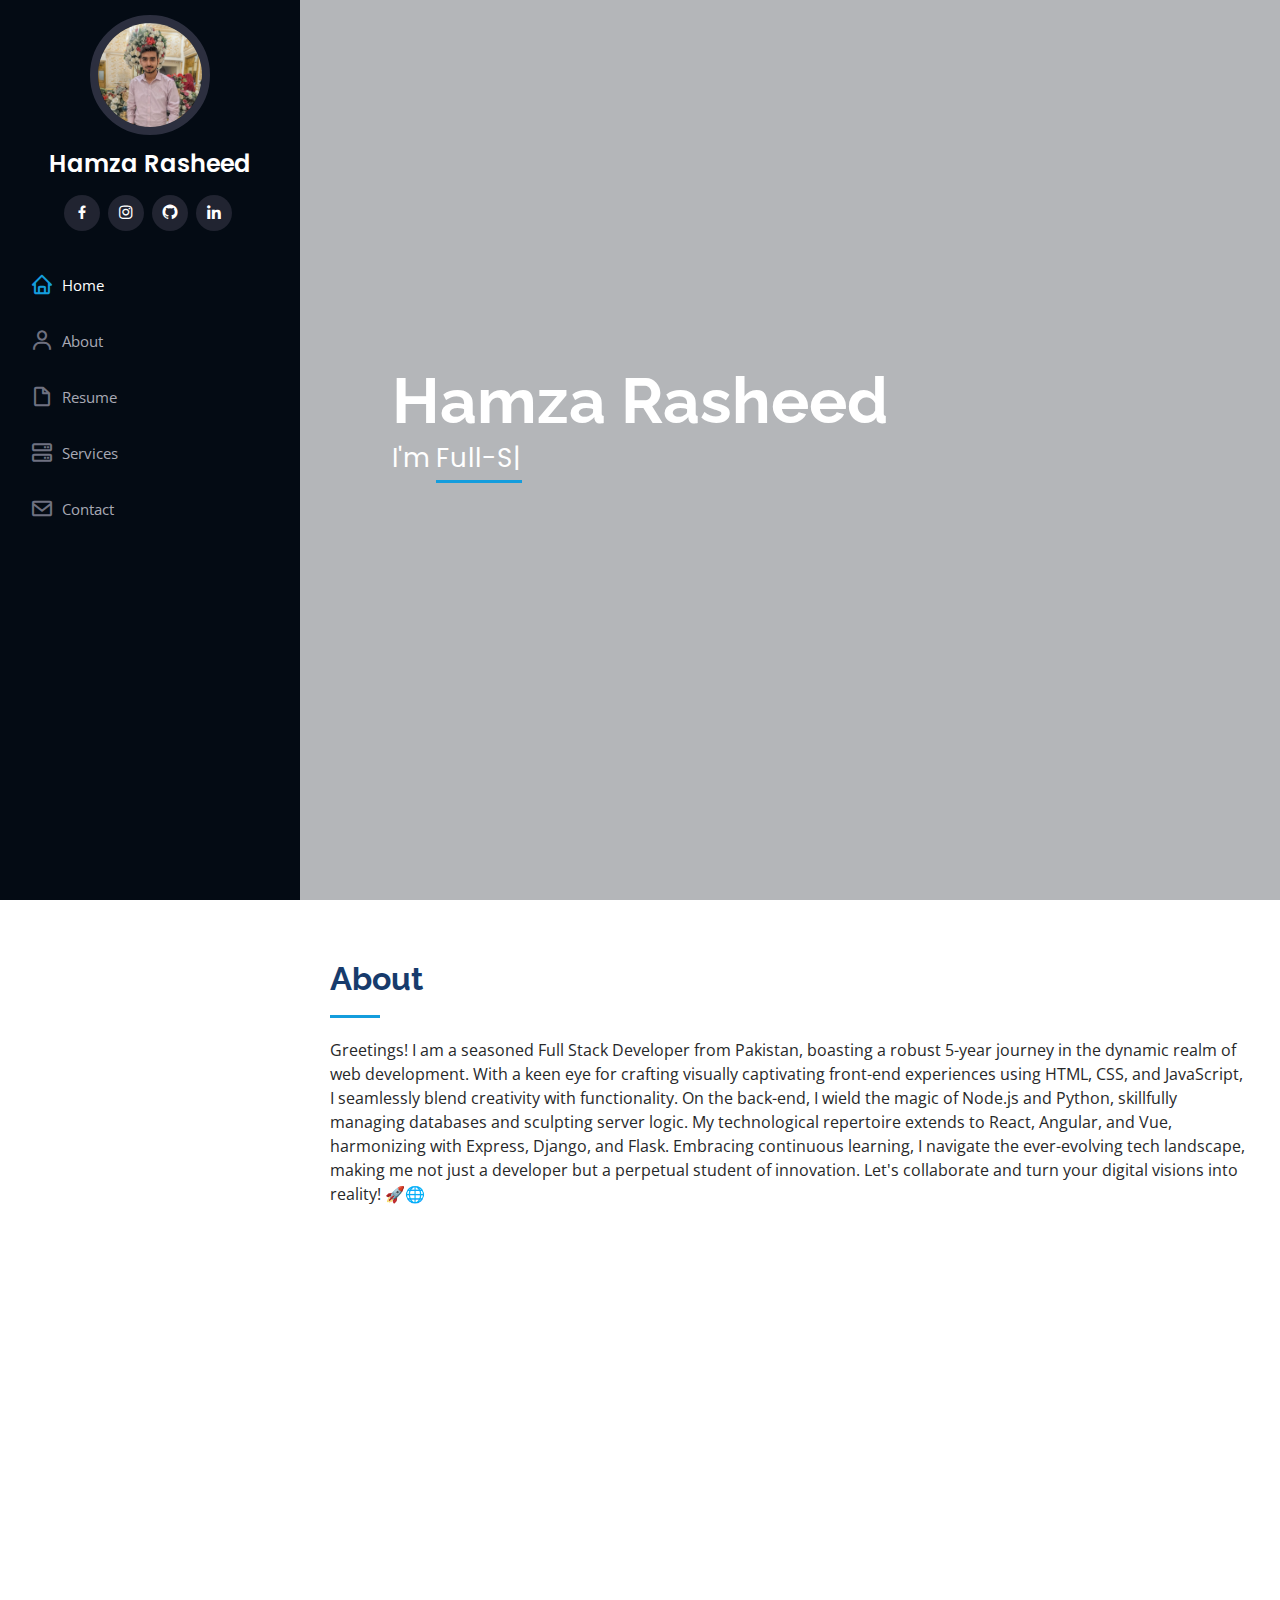
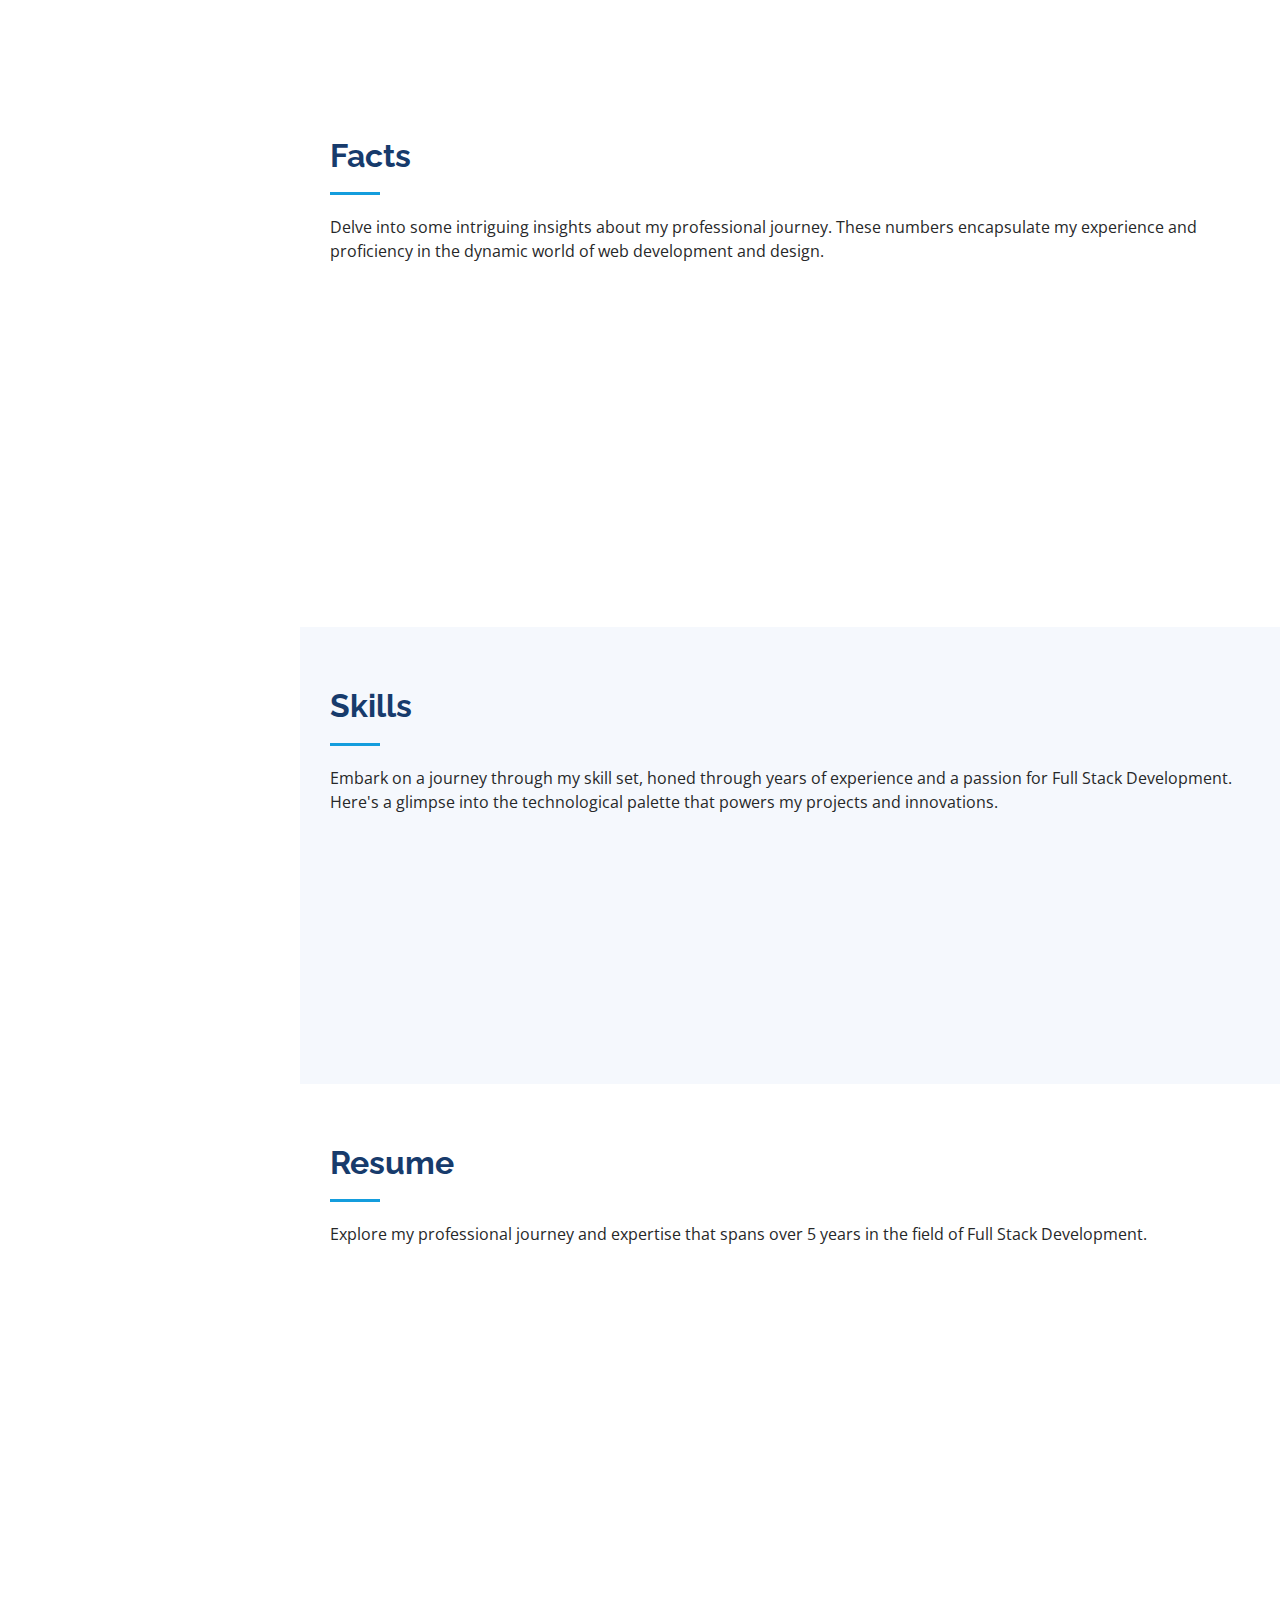
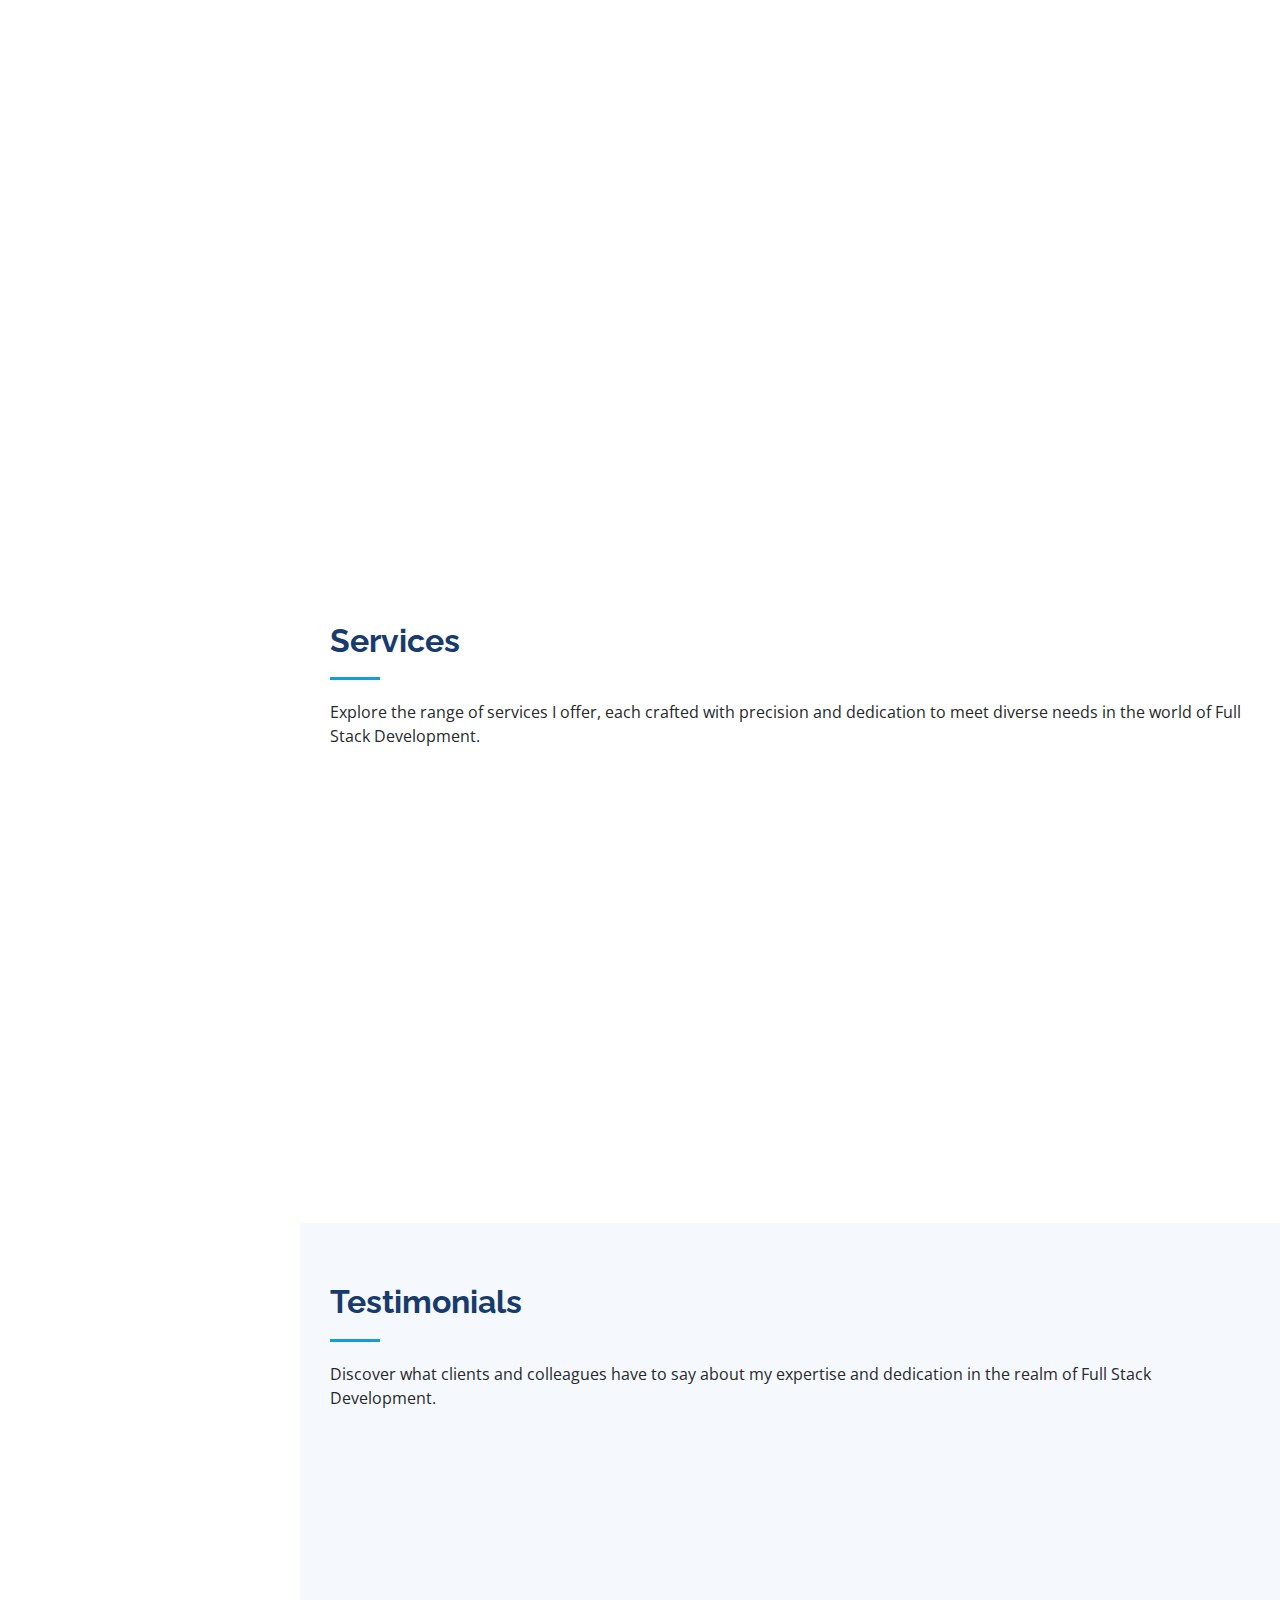
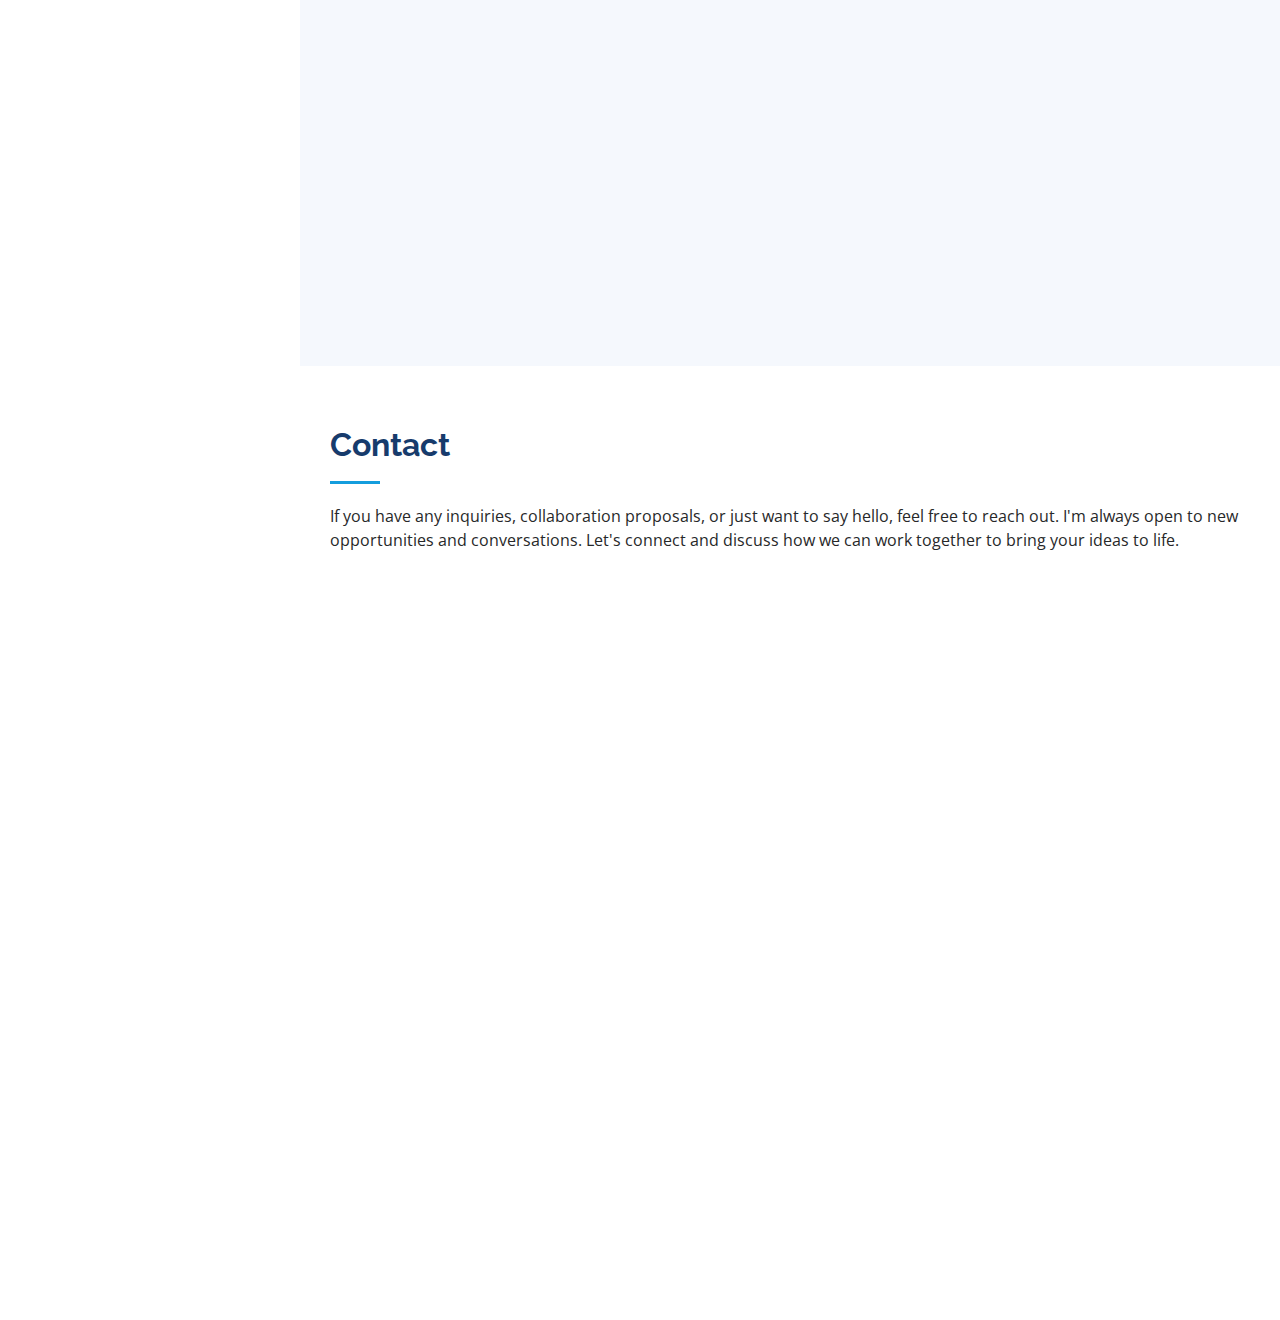
==== index.html @ 10368558 "Create Portfolio" ====
<!DOCTYPE html>
<html lang="en">
  <head>
    <meta charset="utf-8" />
    <meta content="width=device-width, initial-scale=1.0" name="viewport" />

    <title>Hamza Rasheed Portfolio</title>
    <meta content="" name="description" />
    <meta content="" name="keywords" />

    <!-- Favicons -->
    <link href="assets/img/hamza-rasheed2.png" rel="icon" />
    <link href="assets/img/apple-touch-icon.png" rel="apple-touch-icon" />

    <!-- Google Fonts -->
    <link
      href="https://fonts.googleapis.com/css?family=Open+Sans:300,300i,400,400i,600,600i,700,700i|Raleway:300,300i,400,400i,500,500i,600,600i,700,700i|Poppins:300,300i,400,400i,500,500i,600,600i,700,700i"
      rel="stylesheet"
    />

    <!-- Vendor CSS Files -->
    <link href="assets/vendor/aos/aos.css" rel="stylesheet" />
    <link
      href="assets/vendor/bootstrap/css/bootstrap.min.css"
      rel="stylesheet"
    />
    <link
      href="assets/vendor/bootstrap-icons/bootstrap-icons.css"
      rel="stylesheet"
    />
    <link href="assets/vendor/boxicons/css/boxicons.min.css" rel="stylesheet" />
    <link
      href="assets/vendor/glightbox/css/glightbox.min.css"
      rel="stylesheet"
    />
    <link href="assets/vendor/swiper/swiper-bundle.min.css" rel="stylesheet" />

    <!-- Template Main CSS File -->
    <link href="assets/css/style.css" rel="stylesheet" />

    <!-- =======================================================
  * Template Name: iPortfolio
  * Updated: Nov 17 2023 with Bootstrap v5.3.2
  * Template URL: https://bootstrapmade.com/iportfolio-bootstrap-portfolio-websites-template/
  * Author: BootstrapMade.com
  * License: https://bootstrapmade.com/license/
  ======================================================== -->
  </head>

  <body>
    <!-- ======= Mobile nav toggle button ======= -->
    <i class="bi bi-list mobile-nav-toggle d-xl-none"></i>

    <!-- ======= Header ======= -->
    <header id="header">
      <div class="d-flex flex-column">
        <div class="profile">
          <img
            src="assets/img/Hamza Rasheed.jpeg"
            alt=""
            class="img-fluid rounded-circle"
          />
          <h1 class="text-light"><a href="index.html">Hamza Rasheed</a></h1>
          <div class="social-links mt-3 text-center">
            <!-- <a href="#" class="twitter"><i class="bx bxl-twitter"></i></a> -->
            <a
              href="https://www.facebook.com/hamza.rasheed.754918"
              class="facebook"
              ><i class="bx bxl-facebook"></i
            ></a>
            <a
              href="https://www.instagram.com/hamza.rasheed19961/"
              class="instagram"
              ><i class="bx bxl-instagram"></i
            ></a>
            <a href="https://github.com/HamzaRasheed26" class="google-plus"
              ><i class="bx bxl-github"></i
            ></a>
            <a
              href="https://www.linkedin.com/in/hamza-rasheed-9666b3237/"
              class="linkedin"
              ><i class="bx bxl-linkedin"></i
            ></a>
          </div>
        </div>

        <nav id="navbar" class="nav-menu navbar">
          <ul>
            <li>
              <a href="#hero" class="nav-link scrollto active"
                ><i class="bx bx-home"></i> <span>Home</span></a
              >
            </li>
            <li>
              <a href="#about" class="nav-link scrollto"
                ><i class="bx bx-user"></i> <span>About</span></a
              >
            </li>
            <li>
              <a href="#resume" class="nav-link scrollto"
                ><i class="bx bx-file-blank"></i> <span>Resume</span></a
              >
            </li>
            <!-- <li>
              <a href="#portfolio" class="nav-link scrollto"
                ><i class="bx bx-book-content"></i> <span>Portfolio</span></a
              >
            </li> -->
            <li>
              <a href="#services" class="nav-link scrollto"
                ><i class="bx bx-server"></i> <span>Services</span></a
              >
            </li>
            <li>
              <a href="#contact" class="nav-link scrollto"
                ><i class="bx bx-envelope"></i> <span>Contact</span></a
              >
            </li>
          </ul>
        </nav>
        <!-- .nav-menu -->
      </div>
    </header>
    <!-- End Header -->

    <!-- ======= Hero Section ======= -->
    <section
      id="hero"
      class="d-flex flex-column justify-content-center align-items-center"
    >
      <div class="hero-container" data-aos="fade-in">
        <h1>Hamza Rasheed</h1>
        <p>
          I'm
          <span
            class="typed"
            data-typed-items="Full-Stack Developer,Designer, Developer, Freelancer"
          ></span>
        </p>
      </div>
    </section>
    <!-- End Hero -->

    <main id="main">
      <!-- ======= About Section ======= -->
      <section id="about" class="about">
        <div class="container">
          <div class="section-title">
            <h2>About</h2>
            <p>
              Greetings! I am a seasoned Full Stack Developer from Pakistan,
              boasting a robust 5-year journey in the dynamic realm of web
              development. With a keen eye for crafting visually captivating
              front-end experiences using HTML, CSS, and JavaScript, I
              seamlessly blend creativity with functionality. On the back-end, I
              wield the magic of Node.js and Python, skillfully managing
              databases and sculpting server logic. My technological repertoire
              extends to React, Angular, and Vue, harmonizing with Express,
              Django, and Flask. Embracing continuous learning, I navigate the
              ever-evolving tech landscape, making me not just a developer but a
              perpetual student of innovation. Let's collaborate and turn your
              digital visions into reality! 🚀🌐
            </p>
          </div>

          <div class="row">
            <div class="col-lg-4" data-aos="fade-right">
              <img
                style="border-radius: 10px"
                src="assets/img/hamza.jpg"
                class="img-fluid"
                alt=""
              />
            </div>
            <div class="col-lg-8 pt-4 pt-lg-0 content" data-aos="fade-left">
              <h3>Full-Stack Web Developer.</h3>
              <p class="fst-italic">Profile info</p>
              <div class="row">
                <div class="col-lg-6">
                  <ul>
                    <!-- <li>
                      <i class="bi bi-chevron-right"></i>
                      <strong>Birthday:</strong> <span>1 May 1995</span>
                    </li> -->
                    <!-- <li>
                      <i class="bi bi-chevron-right"></i>
                      <strong>Github:</strong> <span>www.example.com</span>
                    </li> -->
                    <li>
                      <i class="bi bi-chevron-right"></i>
                      <strong>Phone:</strong> <span>0309 5426793</span>
                    </li>
                    <li>
                      <i class="bi bi-chevron-right"></i>
                      <strong>City:</strong> <span>Lahore, Pakistan</span>
                    </li>
                    <li>
                      <i class="bi bi-chevron-right"></i> <strong>Age:</strong>
                      <span>21</span>
                    </li>
                  </ul>
                </div>
                <div class="col-lg-6">
                  <ul>
                    <li>
                      <i class="bi bi-chevron-right"></i>
                      <strong>Degree:</strong>
                      <span>BS Computer Science</span>
                    </li>
                    <li>
                      <i class="bi bi-chevron-right"></i>
                      <strong>Email:</strong>
                      <span>hamzarasheed19961@gmail.com</span>
                    </li>
                    <li>
                      <i class="bi bi-chevron-right"></i>
                      <strong>Freelance:</strong> <span>Available</span>
                    </li>
                  </ul>
                </div>
              </div>
              <p></p>
            </div>
          </div>
        </div>
      </section>
      <!-- End About Section -->

      <!-- ======= Facts Section ======= -->
      <section id="facts" class="facts">
        <div class="container">
          <div class="section-title">
            <h2>Facts</h2>
            <p>
              Delve into some intriguing insights about my professional journey.
              These numbers encapsulate my experience and proficiency in the
              dynamic world of web development and design.
            </p>
          </div>

          <div class="row no-gutters">
            <div
              class="col-lg-3 col-md-6 d-md-flex align-items-md-stretch"
              data-aos="fade-up"
            >
              <div class="count-box">
                <i class="bi bi-emoji-smile"></i>
                <span
                  data-purecounter-start="0"
                  data-purecounter-end="232"
                  data-purecounter-duration="1"
                  class="purecounter"
                ></span>
                <p>
                  <strong>Happy Clients</strong> and counting, fostering
                  enduring relationships through satisfaction.
                </p>
              </div>
            </div>

            <div
              class="col-lg-3 col-md-6 d-md-flex align-items-md-stretch"
              data-aos="fade-up"
              data-aos-delay="100"
            >
              <div class="count-box">
                <i class="bi bi-journal-richtext"></i>
                <span
                  data-purecounter-start="0"
                  data-purecounter-end="521"
                  data-purecounter-duration="1"
                  class="purecounter"
                ></span>
                <p>
                  <strong>Projects Completed</strong> and delivered, a testament
                  to my dedication and proficiency.
                </p>
              </div>
            </div>

            <div
              class="col-lg-3 col-md-6 d-md-flex align-items-md-stretch"
              data-aos="fade-up"
              data-aos-delay="200"
            >
              <div class="count-box">
                <i class="bi bi-headset"></i>
                <span
                  data-purecounter-start="0"
                  data-purecounter-end="1453"
                  data-purecounter-duration="1"
                  class="purecounter"
                ></span>
                <p>
                  <strong>Hours Of Support</strong> dedicated to ensuring smooth
                  functionality and client satisfaction.
                </p>
              </div>
            </div>

            <div
              class="col-lg-3 col-md-6 d-md-flex align-items-md-stretch"
              data-aos="fade-up"
              data-aos-delay="300"
            >
              <div class="count-box">
                <i class="bi bi-people"></i>
                <span
                  data-purecounter-start="0"
                  data-purecounter-end="32"
                  data-purecounter-duration="1"
                  class="purecounter"
                ></span>
                <p>
                  <strong>Collaborated Hard Workers</strong> on various
                  projects, fostering a collective synergy for success.
                </p>
              </div>
            </div>
          </div>
        </div>
      </section>
      <!-- End Facts Section -->

      <!-- ======= Skills Section ======= -->
      <section id="skills" class="skills section-bg">
        <div class="container">
          <div class="section-title">
            <h2>Skills</h2>
            <p>
              Embark on a journey through my skill set, honed through years of
              experience and a passion for Full Stack Development. Here's a
              glimpse into the technological palette that powers my projects and
              innovations.
            </p>
          </div>

          <div class="row skills-content">
            <div class="col-lg-6" data-aos="fade-up">
              <div class="progress">
                <span class="skill">HTML <i class="val">95%</i></span>
                <div class="progress-bar-wrap">
                  <div
                    class="progress-bar"
                    role="progressbar"
                    aria-valuenow="95"
                    aria-valuemin="0"
                    aria-valuemax="100"
                  ></div>
                </div>
              </div>

              <div class="progress">
                <span class="skill">CSS <i class="val">90%</i></span>
                <div class="progress-bar-wrap">
                  <div
                    class="progress-bar"
                    role="progressbar"
                    aria-valuenow="90"
                    aria-valuemin="0"
                    aria-valuemax="100"
                  ></div>
                </div>
              </div>

              <div class="progress">
                <span class="skill">JavaScript <i class="val">85%</i></span>
                <div class="progress-bar-wrap">
                  <div
                    class="progress-bar"
                    role="progressbar"
                    aria-valuenow="85"
                    aria-valuemin="0"
                    aria-valuemax="100"
                  ></div>
                </div>
              </div>
            </div>

            <div class="col-lg-6" data-aos="fade-up" data-aos-delay="100">
              <div class="progress">
                <span class="skill">Node.js <i class="val">80%</i></span>
                <div class="progress-bar-wrap">
                  <div
                    class="progress-bar"
                    role="progressbar"
                    aria-valuenow="80"
                    aria-valuemin="0"
                    aria-valuemax="100"
                  ></div>
                </div>
              </div>

              <div class="progress">
                <span class="skill">React <i class="val">75%</i></span>
                <div class="progress-bar-wrap">
                  <div
                    class="progress-bar"
                    role="progressbar"
                    aria-valuenow="75"
                    aria-valuemin="0"
                    aria-valuemax="100"
                  ></div>
                </div>
              </div>

              <div class="progress">
                <span class="skill"
                  >Database Management <i class="val">85%</i></span
                >
                <div class="progress-bar-wrap">
                  <div
                    class="progress-bar"
                    role="progressbar"
                    aria-valuenow="85"
                    aria-valuemin="0"
                    aria-valuemax="100"
                  ></div>
                </div>
              </div>
            </div>
          </div>
        </div>
      </section>
      <!-- End Skills Section -->

      <!-- ======= Resume Section ======= -->
      <section id="resume" class="resume">
        <div class="container">
          <div class="section-title">
            <h2>Resume</h2>
            <p>
              Explore my professional journey and expertise that spans over 5
              years in the field of Full Stack Development.
            </p>
          </div>

          <div class="row">
            <div class="col-lg-6" data-aos="fade-up">
              <h3 class="resume-title">Summary</h3>
              <div class="resume-item pb-0">
                <h4>Full Stack Developer</h4>
                <p>
                  <em>
                    Full Stack Developer with a proven track record of
                    delivering innovative and efficient solutions. Proficient in
                    crafting user-centered digital experiences and navigating
                    complex web development projects from conception to polished
                    deliverables.
                  </em>
                </p>
                <ul>
                  <li>Pakistan, Lahore</li>
                  <li>0309 5426793</li>
                  <li>hamzarasheed19961@gmail.com</li>
                </ul>
              </div>

              <h3 class="resume-title">Education</h3>
              <div class="resume-item">
                <h4>Bachelor of Computer Science</h4>
                <h5>2012 - 2015</h5>
                <p><em>University of Lahore, Lahore, Pakistan</em></p>
                <p>
                  Explored advanced concepts in computer science, specializing
                  in web development and software engineering. Completed a final
                  year project FYP on optimizing database performance in dynamic
                  web applications.
                </p>
              </div>
              <!-- <div class="resume-item">
                <h4>Bachelor of Computer Science</h4>
                <h5>2010 - 2014</h5>
                <p><em>University of Lahore, Lahore, Pakistan</em></p>
                <p>
                  Acquired a solid foundation in computer science, gaining
                  expertise in algorithms, data structures, and software
                  development methodologies.
                </p>
              </div> -->
            </div>
            <div class="col-lg-6" data-aos="fade-up" data-aos-delay="100">
              <h3 class="resume-title">Professional Experience</h3>
              <div class="resume-item">
                <h4>Full Stack Developer</h4>
                <h5>2019 - Present</h5>
                <p><em>Tech Solutions, Lahore, Pakistan </em></p>
                <ul>
                  <li>
                    Lead the development, implementation, and maintenance of
                    full-stack applications, ensuring optimal performance and
                    user satisfaction.
                  </li>
                  <li>
                    Collaborate with cross-functional teams to define project
                    requirements and deliver high-quality solutions within
                    established timelines.
                  </li>
                  <li>
                    Architect and implement robust back-end systems using
                    Node.js, Express, and MongoDB, while creating responsive
                    front-end interfaces with React.
                  </li>
                </ul>
              </div>
              <div class="resume-item">
                <h4>Web Developer</h4>
                <h5>2015 - 2018</h5>
                <p><em>Innovate Solutions, Lahore, Pakistan</em></p>
                <ul>
                  <li>
                    Developed and maintained dynamic websites, implementing
                    responsive design principles for optimal user experiences.
                  </li>
                  <li>
                    Collaborated with design teams to integrate visually
                    appealing and functional elements into web applications.
                  </li>
                  <li>
                    Implemented secure authentication and authorization systems,
                    enhancing the overall security posture of web applications.
                  </li>
                </ul>
              </div>
            </div>
          </div>
        </div>
      </section>
      <!-- End Resume Section -->

      <!-- ======= Portfolio Section =======
      <section id="portfolio" class="portfolio section-bg">
        <div class="container">
          <div class="section-title">
            <h2>Portfolio</h2>
            <p>
              Magnam dolores commodi suscipit. Necessitatibus eius consequatur
              ex aliquid fuga eum quidem. Sit sint consectetur velit. Quisquam
              quos quisquam cupiditate. Et nemo qui impedit suscipit alias ea.
              Quia fugiat sit in iste officiis commodi quidem hic quas.
            </p>
          </div>

          <div class="row" data-aos="fade-up">
            <div class="col-lg-12 d-flex justify-content-center">
              <ul id="portfolio-flters">
                <li data-filter="*" class="filter-active">All</li>
                <li data-filter=".filter-app">App</li>
                <li data-filter=".filter-card">Card</li>
                <li data-filter=".filter-web">Web</li>
              </ul>
            </div>
          </div>

          <div
            class="row portfolio-container"
            data-aos="fade-up"
            data-aos-delay="100"
          >
            <div class="col-lg-4 col-md-6 portfolio-item filter-app">
              <div class="portfolio-wrap">
                <img
                  src="assets/img/portfolio/portfolio-1.jpg"
                  class="img-fluid"
                  alt=""
                />
                <div class="portfolio-links">
                  <a
                    href="assets/img/portfolio/portfolio-1.jpg"
                    data-gallery="portfolioGallery"
                    class="portfolio-lightbox"
                    title="App 1"
                    ><i class="bx bx-plus"></i
                  ></a>
                  <a href="portfolio-details.html" title="More Details"
                    ><i class="bx bx-link"></i
                  ></a>
                </div>
              </div>
            </div>

            <div class="col-lg-4 col-md-6 portfolio-item filter-web">
              <div class="portfolio-wrap">
                <img
                  src="assets/img/portfolio/portfolio-2.jpg"
                  class="img-fluid"
                  alt=""
                />
                <div class="portfolio-links">
                  <a
                    href="assets/img/portfolio/portfolio-2.jpg"
                    data-gallery="portfolioGallery"
                    class="portfolio-lightbox"
                    title="Web 3"
                    ><i class="bx bx-plus"></i
                  ></a>
                  <a href="portfolio-details.html" title="More Details"
                    ><i class="bx bx-link"></i
                  ></a>
                </div>
              </div>
            </div>

            <div class="col-lg-4 col-md-6 portfolio-item filter-app">
              <div class="portfolio-wrap">
                <img
                  src="assets/img/portfolio/portfolio-3.jpg"
                  class="img-fluid"
                  alt=""
                />
                <div class="portfolio-links">
                  <a
                    href="assets/img/portfolio/portfolio-3.jpg"
                    data-gallery="portfolioGallery"
                    class="portfolio-lightbox"
                    title="App 2"
                    ><i class="bx bx-plus"></i
                  ></a>
                  <a href="portfolio-details.html" title="More Details"
                    ><i class="bx bx-link"></i
                  ></a>
                </div>
              </div>
            </div>

            <div class="col-lg-4 col-md-6 portfolio-item filter-card">
              <div class="portfolio-wrap">
                <img
                  src="assets/img/portfolio/portfolio-4.jpg"
                  class="img-fluid"
                  alt=""
                />
                <div class="portfolio-links">
                  <a
                    href="assets/img/portfolio/portfolio-4.jpg"
                    data-gallery="portfolioGallery"
                    class="portfolio-lightbox"
                    title="Card 2"
                    ><i class="bx bx-plus"></i
                  ></a>
                  <a href="portfolio-details.html" title="More Details"
                    ><i class="bx bx-link"></i
                  ></a>
                </div>
              </div>
            </div>

            <div class="col-lg-4 col-md-6 portfolio-item filter-web">
              <div class="portfolio-wrap">
                <img
                  src="assets/img/portfolio/portfolio-5.jpg"
                  class="img-fluid"
                  alt=""
                />
                <div class="portfolio-links">
                  <a
                    href="assets/img/portfolio/portfolio-5.jpg"
                    data-gallery="portfolioGallery"
                    class="portfolio-lightbox"
                    title="Web 2"
                    ><i class="bx bx-plus"></i
                  ></a>
                  <a href="portfolio-details.html" title="More Details"
                    ><i class="bx bx-link"></i
                  ></a>
                </div>
              </div>
            </div>

            <div class="col-lg-4 col-md-6 portfolio-item filter-app">
              <div class="portfolio-wrap">
                <img
                  src="assets/img/portfolio/portfolio-6.jpg"
                  class="img-fluid"
                  alt=""
                />
                <div class="portfolio-links">
                  <a
                    href="assets/img/portfolio/portfolio-6.jpg"
                    data-gallery="portfolioGallery"
                    class="portfolio-lightbox"
                    title="App 3"
                    ><i class="bx bx-plus"></i
                  ></a>
                  <a href="portfolio-details.html" title="More Details"
                    ><i class="bx bx-link"></i
                  ></a>
                </div>
              </div>
            </div>

            <div class="col-lg-4 col-md-6 portfolio-item filter-card">
              <div class="portfolio-wrap">
                <img
                  src="assets/img/portfolio/portfolio-7.jpg"
                  class="img-fluid"
                  alt=""
                />
                <div class="portfolio-links">
                  <a
                    href="assets/img/portfolio/portfolio-7.jpg"
                    data-gallery="portfolioGallery"
                    class="portfolio-lightbox"
                    title="Card 1"
                    ><i class="bx bx-plus"></i
                  ></a>
                  <a href="portfolio-details.html" title="More Details"
                    ><i class="bx bx-link"></i
                  ></a>
                </div>
              </div>
            </div>

            <div class="col-lg-4 col-md-6 portfolio-item filter-card">
              <div class="portfolio-wrap">
                <img
                  src="assets/img/portfolio/portfolio-8.jpg"
                  class="img-fluid"
                  alt=""
                />
                <div class="portfolio-links">
                  <a
                    href="assets/img/portfolio/portfolio-8.jpg"
                    data-gallery="portfolioGallery"
                    class="portfolio-lightbox"
                    title="Card 3"
                    ><i class="bx bx-plus"></i
                  ></a>
                  <a href="portfolio-details.html" title="More Details"
                    ><i class="bx bx-link"></i
                  ></a>
                </div>
              </div>
            </div>

            <div class="col-lg-4 col-md-6 portfolio-item filter-web">
              <div class="portfolio-wrap">
                <img
                  src="assets/img/portfolio/portfolio-9.jpg"
                  class="img-fluid"
                  alt=""
                />
                <div class="portfolio-links">
                  <a
                    href="assets/img/portfolio/portfolio-9.jpg"
                    data-gallery="portfolioGallery"
                    class="portfolio-lightbox"
                    title="Web 3"
                    ><i class="bx bx-plus"></i
                  ></a>
                  <a href="portfolio-details.html" title="More Details"
                    ><i class="bx bx-link"></i
                  ></a>
                </div>
              </div>
            </div>
          </div>
        </div>
      </section> -->
      <!-- End Portfolio Section -->

      <!-- ======= Services Section ======= -->
      <section id="services" class="services">
        <div class="container">
          <div class="section-title">
            <h2>Services</h2>
            <p>
              Explore the range of services I offer, each crafted with precision
              and dedication to meet diverse needs in the world of Full Stack
              Development.
            </p>
          </div>

          <div class="row">
            <div class="col-lg-4 col-md-6 icon-box" data-aos="fade-up">
              <div class="icon"><i class="bi bi-laptop"></i></div>
              <h4 class="title"><a href="#">Web Development</a></h4>
              <p class="description">
                Crafting dynamic and responsive web applications, ensuring
                seamless user experiences and optimal performance.
              </p>
            </div>
            <div
              class="col-lg-4 col-md-6 icon-box"
              data-aos="fade-up"
              data-aos-delay="100"
            >
              <div class="icon"><i class="bi bi-code"></i></div>
              <h4 class="title"><a href="#">Full Stack Development</a></h4>
              <p class="description">
                Expertise in both front-end and back-end technologies, ensuring
                end-to-end development and functionality.
              </p>
            </div>
            <div
              class="col-lg-4 col-md-6 icon-box"
              data-aos="fade-up"
              data-aos-delay="200"
            >
              <div class="icon"><i class="bi bi-search"></i></div>
              <h4 class="title"><a href="#">Search Engine Optimization</a></h4>
              <p class="description">
                Enhancing online visibility and reach through strategic SEO
                techniques, driving organic traffic to websites.
              </p>
            </div>
            <div
              class="col-lg-4 col-md-6 icon-box"
              data-aos="fade-up"
              data-aos-delay="300"
            >
              <div class="icon"><i class="bi bi-cloud-upload"></i></div>
              <h4 class="title"><a href="#">Cloud Solutions</a></h4>
              <p class="description">
                Implementing scalable and secure cloud solutions for efficient
                data storage, management, and accessibility.
              </p>
            </div>
            <div
              class="col-lg-4 col-md-6 icon-box"
              data-aos="fade-up"
              data-aos-delay="400"
            >
              <div class="icon"><i class="bi bi-palette"></i></div>
              <h4 class="title"><a href="#">UI/UX Design</a></h4>
              <p class="description">
                Designing intuitive and visually appealing user interfaces,
                prioritizing user experience and engagement.
              </p>
            </div>
            <div
              class="col-lg-4 col-md-6 icon-box"
              data-aos="fade-up"
              data-aos-delay="500"
            >
              <div class="icon"><i class="bi bi-server"></i></div>
              <h4 class="title"><a href="#">Database Management</a></h4>
              <p class="description">
                Implementing robust database solutions, ensuring efficient data
                storage, retrieval, and management.
              </p>
            </div>
          </div>
        </div>
      </section>
      <!-- End Services Section -->

      <!-- ======= Testimonials Section ======= -->
      <section id="testimonials" class="testimonials section-bg">
        <div class="container">
          <div class="section-title">
            <h2>Testimonials</h2>
            <p>
              Discover what clients and colleagues have to say about my
              expertise and dedication in the realm of Full Stack Development.
            </p>
          </div>

          <div
            class="testimonials-slider swiper"
            data-aos="fade-up"
            data-aos-delay="100"
          >
            <div class="swiper-wrapper">
              <div class="swiper-slide">
                <div class="testimonial-item" data-aos="fade-up">
                  <p>
                    <i class="bx bxs-quote-alt-left quote-icon-left"></i>
                    His ability to navigate complex projects and deliver
                    innovative solutions is truly impressive. He consistently
                    ensures optimal performance and user satisfaction. A
                    valuable asset to any development team!
                    <i class="bx bxs-quote-alt-right quote-icon-right"></i>
                  </p>
                  <img
                    src="assets/img/testimonials/testimonials-1.jpg"
                    class="testimonial-img"
                    alt="Saul Goodman"
                  />
                  <h3>Saul Goodman</h3>
                  <h4>CEO &amp; Founder</h4>
                </div>
              </div>
              <!-- End testimonial item -->

              <div class="swiper-slide">
                <div
                  class="testimonial-item"
                  data-aos="fade-up"
                  data-aos-delay="100"
                >
                  <p>
                    <i class="bx bxs-quote-alt-left quote-icon-left"></i>
                    Hamza's dedication to excellence is unparalleled. He brings
                    a unique blend of creativity and technical expertise to
                    every project. His commitment to delivering high-quality
                    solutions is commendable.
                    <i class="bx bxs-quote-alt-right quote-icon-right"></i>
                  </p>
                  <img
                    src="assets/img/testimonials/testimonials-2.jpg"
                    class="testimonial-img"
                    alt="Sara Wilsson"
                  />
                  <h3>Sara Wilsson</h3>
                  <h4>Designer</h4>
                </div>
              </div>
              <!-- End testimonial item -->

              <div class="swiper-slide">
                <div
                  class="testimonial-item"
                  data-aos="fade-up"
                  data-aos-delay="100"
                >
                  <p>
                    <i class="bx bxs-quote-alt-left quote-icon-left"></i>
                    He tackles challenges with ease and precision, delivering
                    top-notch solutions. His attention to detail and
                    collaborative nature make him a pleasure to work with.
                    Highly recommended!
                    <i class="bx bxs-quote-alt-right quote-icon-right"></i>
                  </p>
                  <img
                    src="assets/img/testimonials/testimonials-4.jpg"
                    class="testimonial-img"
                    alt="Ahmed"
                  />
                  <h3>Ahmed</h3>
                  <h4>Senior Developer</h4>
                </div>
              </div>
              <!-- End testimonial item -->

              <div class="swiper-slide">
                <div
                  class="testimonial-item"
                  data-aos="fade-up"
                  data-aos-delay="100"
                >
                  <p>
                    <i class="bx bxs-quote-alt-left quote-icon-left"></i>
                    His problem-solving skills and attention to detail are
                    exceptional. He consistently delivers high-quality code and
                    is always willing to go the extra mile to ensure project
                    success.
                    <i class="bx bxs-quote-alt-right quote-icon-right"></i>
                  </p>
                  <img
                    src="assets/img/testimonials/testimonials-5.jpg"
                    class="testimonial-img"
                    alt="Ahmed"
                  />
                  <h3>Zaid Majid</h3>
                  <h4>Associate Web Developer</h4>
                </div>
              </div>
              <!-- End testimonial item -->
            </div>
            <div class="swiper-pagination"></div>
          </div>
        </div>
      </section>
      <!-- End Testimonials Section -->

      <!-- ======= Contact Section ======= -->
      <section id="contact" class="contact">
        <div class="container">
          <div class="section-title">
            <h2>Contact</h2>
            <p>
              If you have any inquiries, collaboration proposals, or just want
              to say hello, feel free to reach out. I'm always open to new
              opportunities and conversations. Let's connect and discuss how we
              can work together to bring your ideas to life.
            </p>
          </div>

          <div class="row" data-aos="fade-in">
            <div class="col-lg-5 d-flex align-items-stretch">
              <div class="info">
                <div class="address">
                  <i class="bi bi-geo-alt"></i>
                  <h4>Location:</h4>
                  <p>Lahore, Pakistan</p>
                </div>

                <div class="email">
                  <i class="bi bi-envelope"></i>
                  <h4>Email:</h4>
                  <p>hamzarasheed19961@gmail.com</p>
                </div>

                <div class="phone">
                  <i class="bi bi-phone"></i>
                  <h4>Call:</h4>
                  <p>0309 5426793</p>
                </div>

                <iframe
                  src="https://www.google.com/maps/embed?pb=!1m14!1m8!1m3!1d12097.433213460943!2d-74.0062269!3d40.7101282!3m2!1i1024!2i768!4f13.1!3m3!1m2!1s0x0%3A0xb89d1fe6bc499443!2sDowntown+Conference+Center!5e0!3m2!1smk!2sbg!4v1539943755621"
                  frameborder="0"
                  style="border: 0; width: 100%; height: 290px"
                  allowfullscreen
                ></iframe>
              </div>
            </div>

            <div class="col-lg-7 mt-5 mt-lg-0 d-flex align-items-stretch">
              <form
                action="forms/contact.php"
                method="post"
                role="form"
                class="php-email-form"
              >
                <div class="row">
                  <div class="form-group col-md-6">
                    <label for="name">Your Name</label>
                    <input
                      type="text"
                      name="name"
                      class="form-control"
                      id="name"
                      required
                    />
                  </div>
                  <div class="form-group col-md-6">
                    <label for="name">Your Email</label>
                    <input
                      type="email"
                      class="form-control"
                      name="email"
                      id="email"
                      required
                    />
                  </div>
                </div>
                <div class="form-group">
                  <label for="name">Subject</label>
                  <input
                    type="text"
                    class="form-control"
                    name="subject"
                    id="subject"
                    required
                  />
                </div>
                <div class="form-group">
                  <label for="name">Message</label>
                  <textarea
                    class="form-control"
                    name="message"
                    rows="10"
                    required
                  ></textarea>
                </div>
                <div class="my-3">
                  <div class="loading">Loading</div>
                  <div class="error-message"></div>
                  <div class="sent-message">
                    Your message has been sent. Thank you!
                  </div>
                </div>
                <div class="text-center">
                  <button type="submit">Send Message</button>
                </div>
              </form>
            </div>
          </div>
        </div>
      </section>
      <!-- End Contact Section -->
    </main>
    <!-- End #main -->

    <!-- ======= Footer ======= -->
    <footer id="footer">
      <div class="container"></div>
    </footer>
    <!-- End  Footer -->

    <a
      href="#"
      class="back-to-top d-flex align-items-center justify-content-center"
      ><i class="bi bi-arrow-up-short"></i
    ></a>

    <!-- Vendor JS Files -->
    <script src="assets/vendor/purecounter/purecounter_vanilla.js"></script>
    <script src="assets/vendor/aos/aos.js"></script>
    <script src="assets/vendor/bootstrap/js/bootstrap.bundle.min.js"></script>
    <script src="assets/vendor/glightbox/js/glightbox.min.js"></script>
    <script src="assets/vendor/isotope-layout/isotope.pkgd.min.js"></script>
    <script src="assets/vendor/swiper/swiper-bundle.min.js"></script>
    <script src="assets/vendor/typed.js/typed.umd.js"></script>
    <script src="assets/vendor/waypoints/noframework.waypoints.js"></script>
    <script src="assets/vendor/php-email-form/validate.js"></script>

    <!-- Template Main JS File -->
    <script src="assets/js/main.js"></script>
  </body>
</html>
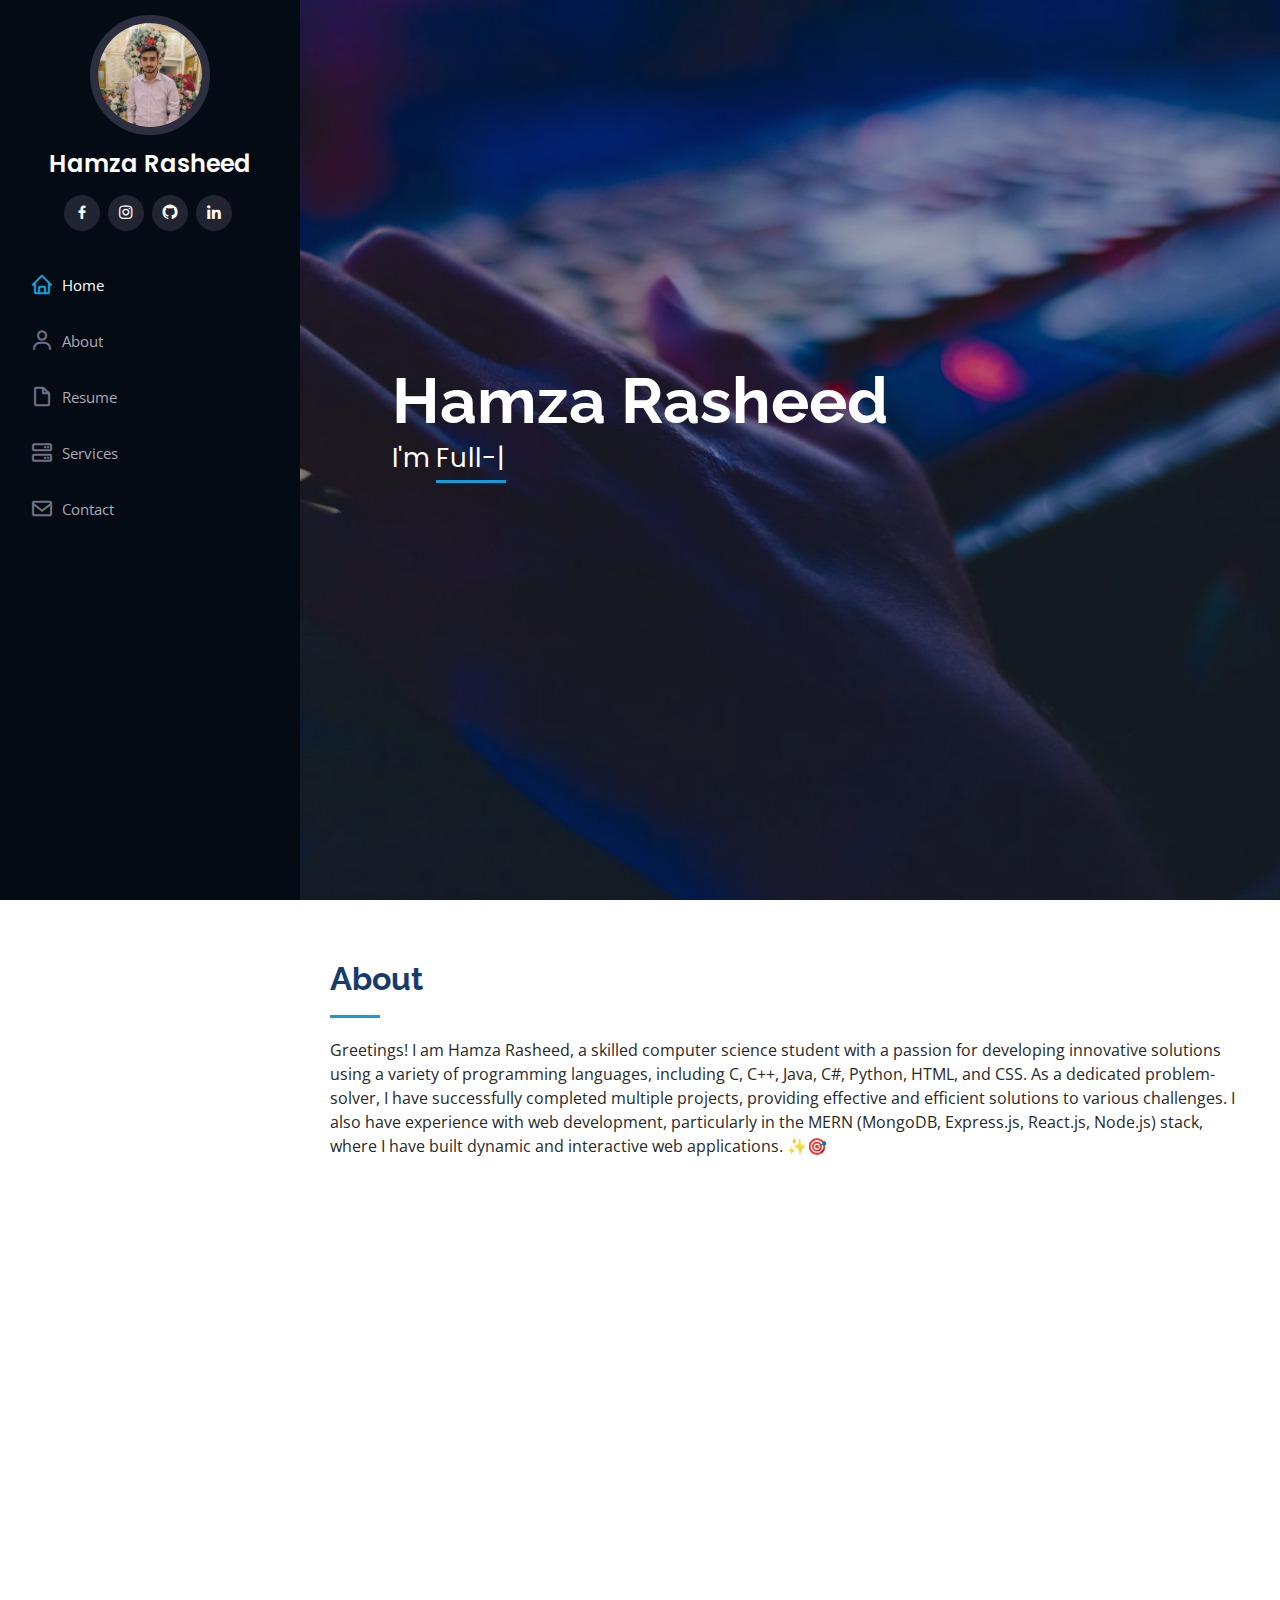
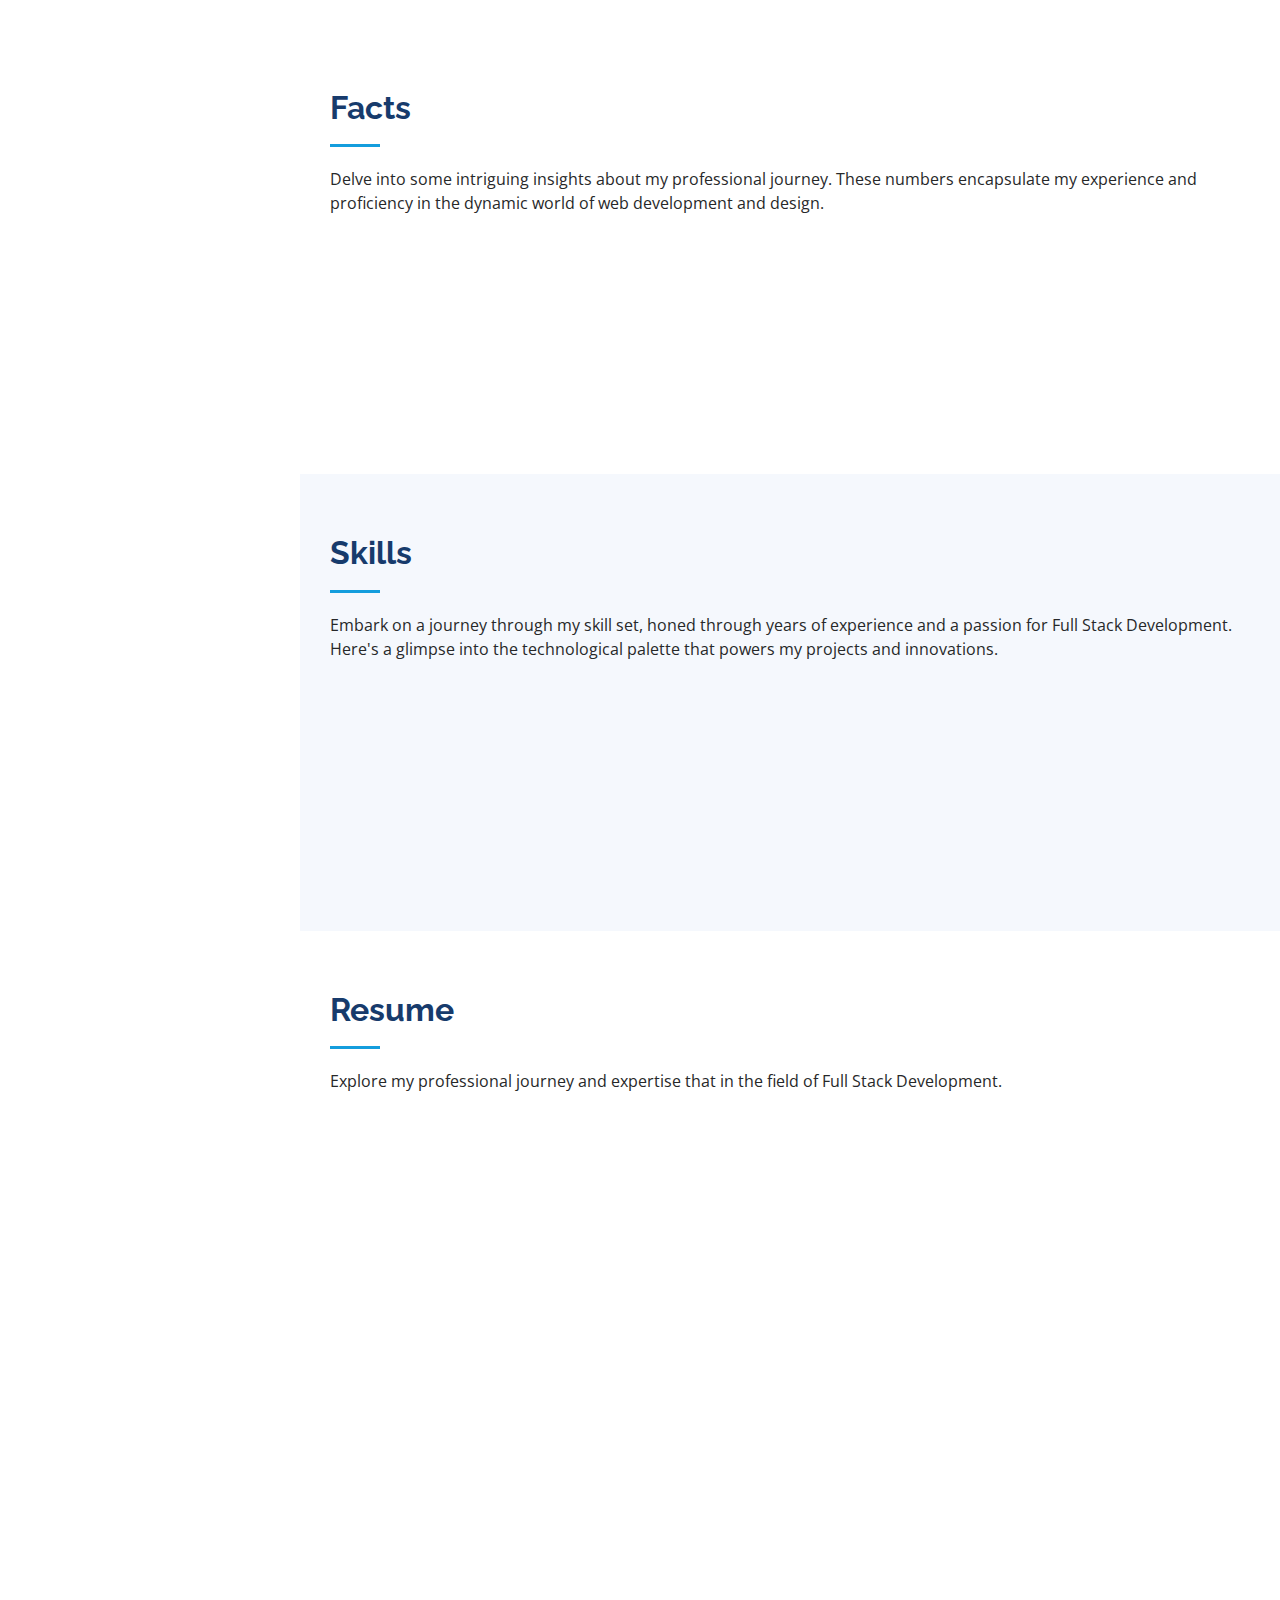
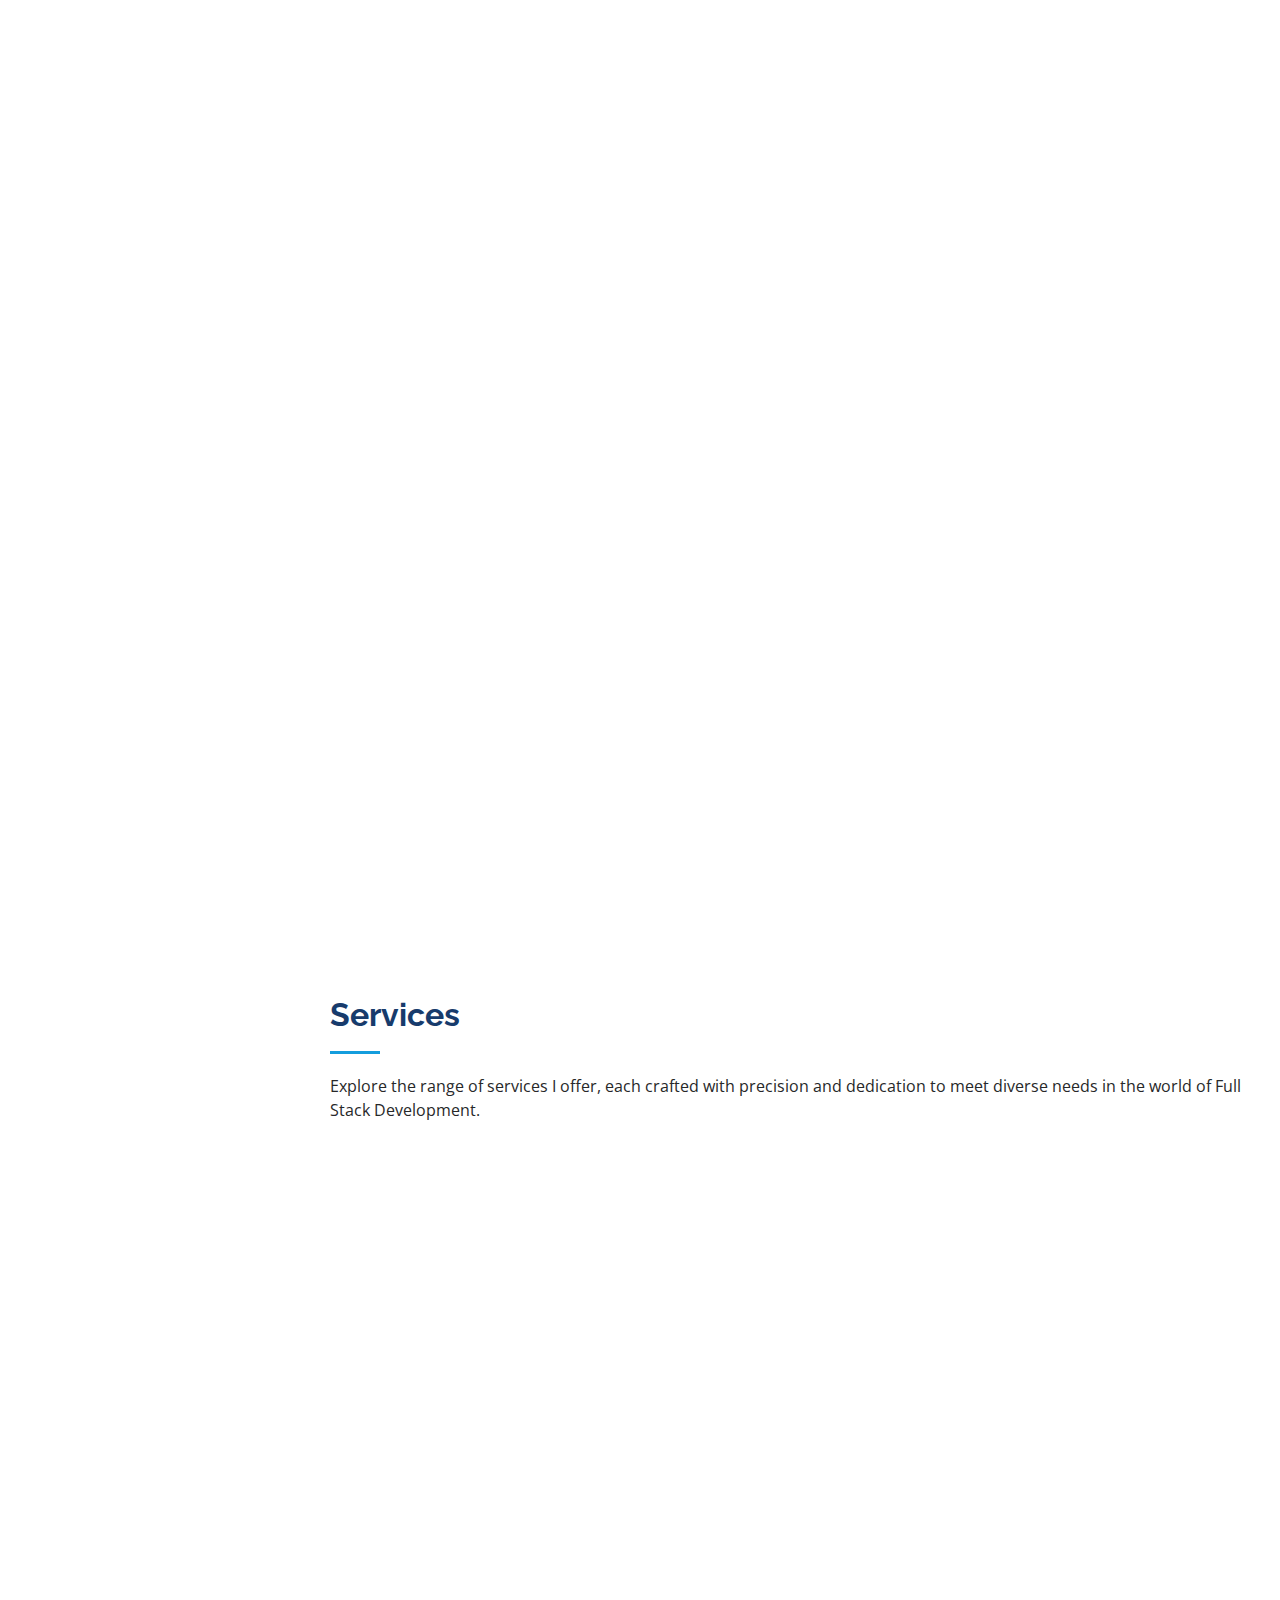
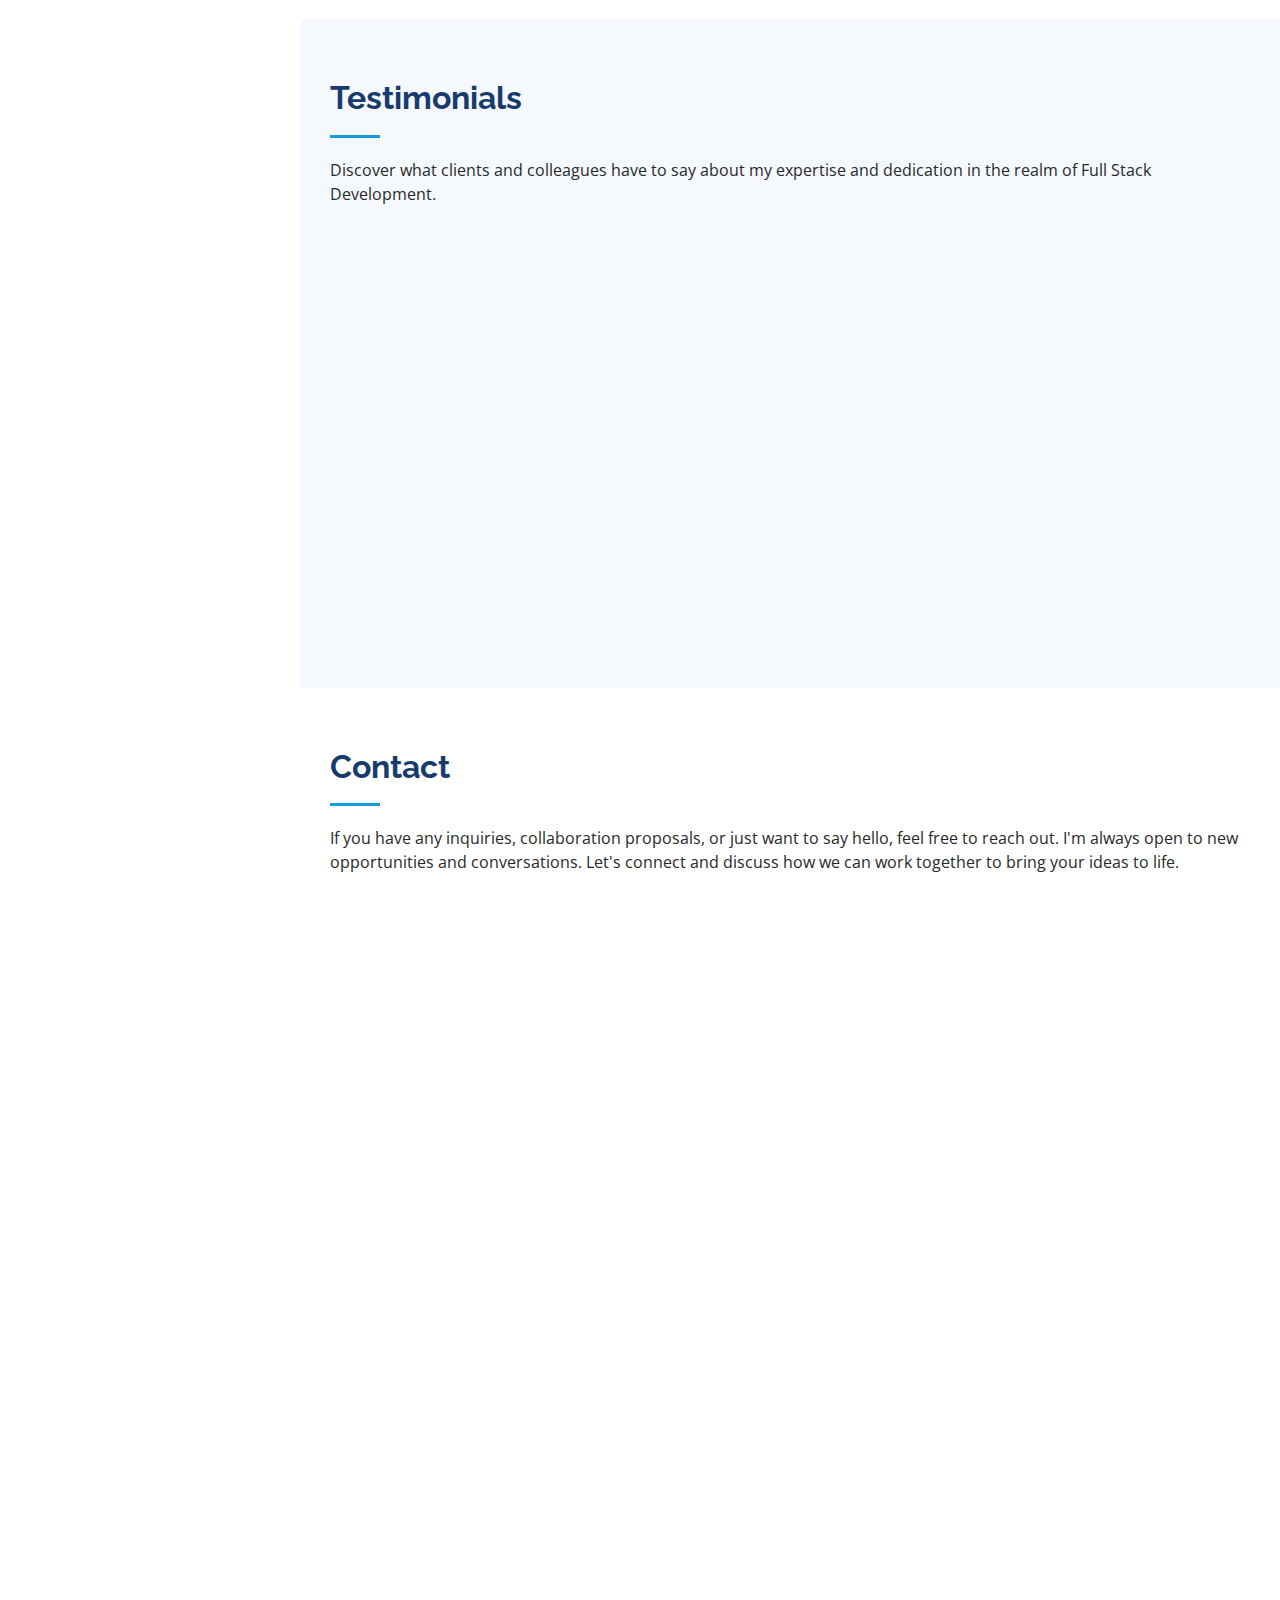
==== commit 7598d730: "Update Content" ====
--- a/index.html
+++ b/index.html
@@ -148,18 +148,15 @@
           <div class="section-title">
             <h2>About</h2>
             <p>
-              Greetings! I am a seasoned Full Stack Developer from Pakistan,
-              boasting a robust 5-year journey in the dynamic realm of web
-              development. With a keen eye for crafting visually captivating
-              front-end experiences using HTML, CSS, and JavaScript, I
-              seamlessly blend creativity with functionality. On the back-end, I
-              wield the magic of Node.js and Python, skillfully managing
-              databases and sculpting server logic. My technological repertoire
-              extends to React, Angular, and Vue, harmonizing with Express,
-              Django, and Flask. Embracing continuous learning, I navigate the
-              ever-evolving tech landscape, making me not just a developer but a
-              perpetual student of innovation. Let's collaborate and turn your
-              digital visions into reality! 🚀🌐
+              Greetings! I am Hamza Rasheed, a skilled computer science student
+              with a passion for developing innovative solutions using a variety
+              of programming languages, including C, C++, Java, C#, Python,
+              HTML, and CSS. As a dedicated problem-solver, I have successfully
+              completed multiple projects, providing effective and efficient
+              solutions to various challenges. I also have experience with web
+              development, particularly in the MERN (MongoDB, Express.js,
+              React.js, Node.js) stack, where I have built dynamic and
+              interactive web applications. ✨🎯
             </p>
           </div>
 
@@ -174,7 +171,15 @@
             </div>
             <div class="col-lg-8 pt-4 pt-lg-0 content" data-aos="fade-left">
               <h3>Full-Stack Web Developer.</h3>
-              <p class="fst-italic">Profile info</p>
+              <p class="fst-italic">
+                Currently pursuing a Computer Science degree at UET Lahore, I
+                bring nearly three years of dynamic industry experience. With a
+                commitment to excellence and collaborative spirit, I deliver
+                exceptional quality in both team and independent projects. Eager
+                to contribute expertise and passion to new challenges in
+                organizations valuing creativity, innovation, and excellence.
+                🚀🌐
+              </p>
               <div class="row">
                 <div class="col-lg-6">
                   <ul>
@@ -247,14 +252,11 @@
                 <i class="bi bi-emoji-smile"></i>
                 <span
                   data-purecounter-start="0"
-                  data-purecounter-end="232"
+                  data-purecounter-end="10"
                   data-purecounter-duration="1"
                   class="purecounter"
                 ></span>
-                <p>
-                  <strong>Happy Clients</strong> and counting, fostering
-                  enduring relationships through satisfaction.
-                </p>
+                <p><strong>Happy Clients</strong> and counting.</p>
               </div>
             </div>
 
@@ -267,14 +269,11 @@
                 <i class="bi bi-journal-richtext"></i>
                 <span
                   data-purecounter-start="0"
-                  data-purecounter-end="521"
+                  data-purecounter-end="15"
                   data-purecounter-duration="1"
                   class="purecounter"
                 ></span>
-                <p>
-                  <strong>Projects Completed</strong> and delivered, a testament
-                  to my dedication and proficiency.
-                </p>
+                <p><strong>Projects Completed</strong> and delivered.</p>
               </div>
             </div>
 
@@ -287,14 +286,11 @@
                 <i class="bi bi-headset"></i>
                 <span
                   data-purecounter-start="0"
-                  data-purecounter-end="1453"
+                  data-purecounter-end="24"
                   data-purecounter-duration="1"
                   class="purecounter"
                 ></span>
-                <p>
-                  <strong>Hours Of Support</strong> dedicated to ensuring smooth
-                  functionality and client satisfaction.
-                </p>
+                <p><strong>Hours Of Support</strong> to client satisfaction.</p>
               </div>
             </div>
 
@@ -307,13 +303,13 @@
                 <i class="bi bi-people"></i>
                 <span
                   data-purecounter-start="0"
-                  data-purecounter-end="32"
+                  data-purecounter-end="10"
                   data-purecounter-duration="1"
                   class="purecounter"
                 ></span>
                 <p>
                   <strong>Collaborated Hard Workers</strong> on various
-                  projects, fostering a collective synergy for success.
+                  projects.
                 </p>
               </div>
             </div>
@@ -338,7 +334,7 @@
           <div class="row skills-content">
             <div class="col-lg-6" data-aos="fade-up">
               <div class="progress">
-                <span class="skill">HTML <i class="val">95%</i></span>
+                <span class="skill">Python <i class="val">80%</i></span>
                 <div class="progress-bar-wrap">
                   <div
                     class="progress-bar"
@@ -351,7 +347,7 @@
               </div>
 
               <div class="progress">
-                <span class="skill">CSS <i class="val">90%</i></span>
+                <span class="skill">C# <i class="val">80%</i></span>
                 <div class="progress-bar-wrap">
                   <div
                     class="progress-bar"
@@ -364,7 +360,7 @@
               </div>
 
               <div class="progress">
-                <span class="skill">JavaScript <i class="val">85%</i></span>
+                <span class="skill">C/C++ <i class="val">60%</i></span>
                 <div class="progress-bar-wrap">
                   <div
                     class="progress-bar"
@@ -379,7 +375,7 @@
 
             <div class="col-lg-6" data-aos="fade-up" data-aos-delay="100">
               <div class="progress">
-                <span class="skill">Node.js <i class="val">80%</i></span>
+                <span class="skill">MERN STack <i class="val">70%</i></span>
                 <div class="progress-bar-wrap">
                   <div
                     class="progress-bar"
@@ -392,7 +388,7 @@
               </div>
 
               <div class="progress">
-                <span class="skill">React <i class="val">75%</i></span>
+                <span class="skill">React.js <i class="val">75%</i></span>
                 <div class="progress-bar-wrap">
                   <div
                     class="progress-bar"
@@ -405,9 +401,7 @@
               </div>
 
               <div class="progress">
-                <span class="skill"
-                  >Database Management <i class="val">85%</i></span
-                >
+                <span class="skill">SQL <i class="val">85%</i></span>
                 <div class="progress-bar-wrap">
                   <div
                     class="progress-bar"
@@ -430,8 +424,8 @@
           <div class="section-title">
             <h2>Resume</h2>
             <p>
-              Explore my professional journey and expertise that spans over 5
-              years in the field of Full Stack Development.
+              Explore my professional journey and expertise that in the field of
+              Full Stack Development.
             </p>
           </div>
 
@@ -450,7 +444,7 @@
                   </em>
                 </p>
                 <ul>
-                  <li>Pakistan, Lahore</li>
+                  <li>Lahore, Pakistan</li>
                   <li>0309 5426793</li>
                   <li>hamzarasheed19961@gmail.com</li>
                 </ul>
@@ -459,13 +453,11 @@
               <h3 class="resume-title">Education</h3>
               <div class="resume-item">
                 <h4>Bachelor of Computer Science</h4>
-                <h5>2012 - 2015</h5>
+                <h5>2021 - 2025</h5>
                 <p><em>University of Lahore, Lahore, Pakistan</em></p>
                 <p>
                   Explored advanced concepts in computer science, specializing
-                  in web development and software engineering. Completed a final
-                  year project FYP on optimizing database performance in dynamic
-                  web applications.
+                  in web development and software engineering.
                 </p>
               </div>
               <!-- <div class="resume-item">
@@ -476,49 +468,40 @@
                   Acquired a solid foundation in computer science, gaining
                   expertise in algorithms, data structures, and software
                   development methodologies.
-                </p>
-              </div> -->
+                </p> -->
+              </div>
             </div>
             <div class="col-lg-6" data-aos="fade-up" data-aos-delay="100">
-              <h3 class="resume-title">Professional Experience</h3>
+              <h3 class="resume-title">Work Experience</h3>
               <div class="resume-item">
-                <h4>Full Stack Developer</h4>
-                <h5>2019 - Present</h5>
-                <p><em>Tech Solutions, Lahore, Pakistan </em></p>
+                <h4>Web Development Intern</h4>
+                <h5>June 2023 - Aug 2023</h5>
+                <p><em>TIERS Limited</em></p>
                 <ul>
                   <li>
-                    Lead the development, implementation, and maintenance of
-                    full-stack applications, ensuring optimal performance and
-                    user satisfaction.
+                    Completed an intensive MERN Stack Web Development internship, gaining hands-on experience in modern web technologies
                   </li>
                   <li>
-                    Collaborate with cross-functional teams to define project
-                    requirements and deliver high-quality solutions within
-                    established timelines.
+                    Developed a variety of impressive web projects, applying best practices in front-end and back-end development
                   </li>
                   <li>
-                    Architect and implement robust back-end systems using
-                    Node.js, Express, and MongoDB, while creating responsive
-                    front-end interfaces with React.
+                    Technical Skills: MongoDB, Express.js, React.js, Node.js, JavaScript (ES6+), HTML5, CSS3, MySQL, RESTful APIs, Git, Hosting
                   </li>
                 </ul>
               </div>
               <div class="resume-item">
-                <h4>Web Developer</h4>
-                <h5>2015 - 2018</h5>
-                <p><em>Innovate Solutions, Lahore, Pakistan</em></p>
+                <h4>Teaching Assistant</h4>
+                <h5>Dec 2022 - June 2023</h5>
+                <p><em>University of Engineering and Technology, Lahore</em></p>
                 <ul>
                   <li>
-                    Developed and maintained dynamic websites, implementing
-                    responsive design principles for optimal user experiences.
+                    Assisted in the PF and OOP labs, providing guidance to students
                   </li>
                   <li>
-                    Collaborated with design teams to integrate visually
-                    appealing and functional elements into web applications.
+                    Collaborated with professors to prepare and evaluate course materials, assignments, and exams.
                   </li>
                   <li>
-                    Implemented secure authentication and authorization systems,
-                    enhancing the overall security posture of web applications.
+                    Technical Skills: C++, C# with Winform, Python with PyQT5, NumPy, Matplotlib, Pandas, Scripting, Git.
                   </li>
                 </ul>
               </div>
@@ -528,8 +511,8 @@
       </section>
       <!-- End Resume Section -->
 
-      <!-- ======= Portfolio Section =======
-      <section id="portfolio" class="portfolio section-bg">
+      <!-- ======= Portfolio Section ======= -->
+      <!-- <section id="portfolio" class="portfolio section-bg">
         <div class="container">
           <div class="section-title">
             <h2>Portfolio</h2>
@@ -774,9 +757,9 @@
           <div class="row">
             <div class="col-lg-4 col-md-6 icon-box" data-aos="fade-up">
               <div class="icon"><i class="bi bi-laptop"></i></div>
-              <h4 class="title"><a href="#">Web Development</a></h4>
+              <h4 class="title"><a href="#">Desktop App Development</a></h4>
               <p class="description">
-                Crafting dynamic and responsive web applications, ensuring
+                Crafting dynamic and responsive applications, ensuring
                 seamless user experiences and optimal performance.
               </p>
             </div>
@@ -786,7 +769,7 @@
               data-aos-delay="100"
             >
               <div class="icon"><i class="bi bi-code"></i></div>
-              <h4 class="title"><a href="#">Full Stack Development</a></h4>
+              <h4 class="title"><a href="#">Website Development</a></h4>
               <p class="description">
                 Expertise in both front-end and back-end technologies, ensuring
                 end-to-end development and functionality.
@@ -797,11 +780,11 @@
               data-aos="fade-up"
               data-aos-delay="200"
             >
-              <div class="icon"><i class="bi bi-search"></i></div>
-              <h4 class="title"><a href="#">Search Engine Optimization</a></h4>
+              <div class="icon"><i class="bi bi-code"></i></div>
+              <h4 class="title"><a href="#">Mobile App Development</a></h4>
               <p class="description">
-                Enhancing online visibility and reach through strategic SEO
-                techniques, driving organic traffic to websites.
+                Crafting dynamic and responsive applications, ensuring
+                seamless user experiences and optimal performance.
               </p>
             </div>
             <div
@@ -866,19 +849,16 @@
                 <div class="testimonial-item" data-aos="fade-up">
                   <p>
                     <i class="bx bxs-quote-alt-left quote-icon-left"></i>
-                    His ability to navigate complex projects and deliver
-                    innovative solutions is truly impressive. He consistently
-                    ensures optimal performance and user satisfaction. A
-                    valuable asset to any development team!
+                    Best value and quality ! This python project was well understood and got results in a timely manner. Will keep hiring Hamza for other job.
                     <i class="bx bxs-quote-alt-right quote-icon-right"></i>
                   </p>
                   <img
-                    src="assets/img/testimonials/testimonials-1.jpg"
+                    src="assets/img/testimonials/person.png"
                     class="testimonial-img"
                     alt="Saul Goodman"
                   />
-                  <h3>Saul Goodman</h3>
-                  <h4>CEO &amp; Founder</h4>
+                  <h3>Nwxstudio</h3>
+                  <h4>Singapore</h4>
                 </div>
               </div>
               <!-- End testimonial item -->
@@ -891,19 +871,16 @@
                 >
                   <p>
                     <i class="bx bxs-quote-alt-left quote-icon-left"></i>
-                    Hamza's dedication to excellence is unparalleled. He brings
-                    a unique blend of creativity and technical expertise to
-                    every project. His commitment to delivering high-quality
-                    solutions is commendable.
+                      Excellent service. Helped me alot and has been a pleasure to work with. 5 star review!
                     <i class="bx bxs-quote-alt-right quote-icon-right"></i>
                   </p>
                   <img
-                    src="assets/img/testimonials/testimonials-2.jpg"
+                    src="assets/img/testimonials/person.png"
                     class="testimonial-img"
                     alt="Sara Wilsson"
                   />
-                  <h3>Sara Wilsson</h3>
-                  <h4>Designer</h4>
+                  <h3>Darshanchetty</h3>
+                  <h4>South Africa</h4>
                 </div>
               </div>
               <!-- End testimonial item -->
@@ -916,19 +893,17 @@
                 >
                   <p>
                     <i class="bx bxs-quote-alt-left quote-icon-left"></i>
-                    He tackles challenges with ease and precision, delivering
-                    top-notch solutions. His attention to detail and
-                    collaborative nature make him a pleasure to work with.
+                    Very helpful and good with his work. Will definitely come back.
                     Highly recommended!
                     <i class="bx bxs-quote-alt-right quote-icon-right"></i>
                   </p>
                   <img
-                    src="assets/img/testimonials/testimonials-4.jpg"
+                    src="assets/img/testimonials/person.png"
                     class="testimonial-img"
                     alt="Ahmed"
                   />
-                  <h3>Ahmed</h3>
-                  <h4>Senior Developer</h4>
+                  <h3>Tashen_11</h3>
+                  <h4>South Africa</h4>
                 </div>
               </div>
               <!-- End testimonial item -->
@@ -941,19 +916,16 @@
                 >
                   <p>
                     <i class="bx bxs-quote-alt-left quote-icon-left"></i>
-                    His problem-solving skills and attention to detail are
-                    exceptional. He consistently delivers high-quality code and
-                    is always willing to go the extra mile to ensure project
-                    success.
+                    Incredible job
                     <i class="bx bxs-quote-alt-right quote-icon-right"></i>
                   </p>
                   <img
-                    src="assets/img/testimonials/testimonials-5.jpg"
+                    src="assets/img/testimonials/person.png"
                     class="testimonial-img"
                     alt="Ahmed"
                   />
-                  <h3>Zaid Majid</h3>
-                  <h4>Associate Web Developer</h4>
+                  <h3>Aliibra0090</h3>
+                  <h4>Turkey</h4>
                 </div>
               </div>
               <!-- End testimonial item -->
@@ -999,7 +971,7 @@
                 </div>
 
                 <iframe
-                  src="https://www.google.com/maps/embed?pb=!1m14!1m8!1m3!1d12097.433213460943!2d-74.0062269!3d40.7101282!3m2!1i1024!2i768!4f13.1!3m3!1m2!1s0x0%3A0xb89d1fe6bc499443!2sDowntown+Conference+Center!5e0!3m2!1smk!2sbg!4v1539943755621"
+                  src="https://www.google.com/maps/embed?pb=!1m14!1m8!1m3!1d12097.433213460943!2d74.3587!3d31.5204!14z8!3m2!1i1024!2i768!4f13.1!3m3!1m2!1s0x391904c256737b29%3A0x92d8b88a07e6e81e!2sLahore%2C%20Punjab%2C%20Pakistan!5e0!3m2!1sen!2sus!4v1649852692920!5m2!1sen!2sus"
                   frameborder="0"
                   style="border: 0; width: 100%; height: 290px"
                   allowfullscreen
--- a/assets/css/style.css
+++ b/assets/css/style.css
@@ -167,7 +167,7 @@
   list-style: none;
 }
 
-.nav-menu>ul>li {
+.nav-menu > ul > li {
   position: relative;
   white-space: nowrap;
 }
@@ -193,7 +193,7 @@
 .nav-menu a:hover,
 .nav-menu .active,
 .nav-menu .active:focus,
-.nav-menu li:hover>a {
+.nav-menu li:hover > a {
   text-decoration: none;
   color: #fff;
 }
@@ -201,7 +201,7 @@
 .nav-menu a:hover i,
 .nav-menu .active i,
 .nav-menu .active:focus i,
-.nav-menu li:hover>a i {
+.nav-menu li:hover > a i {
   color: #149ddd;
 }
 
@@ -241,7 +241,7 @@
 #hero {
   width: 100%;
   height: 100vh;
-  background: url("../img/hero-bg.jpg") top center;
+  background: url("../img/background_Img.jpeg") top center;
   background-size: cover;
 }
 
@@ -611,7 +611,7 @@
   background: rgba(20, 157, 221, 0.95);
 }
 
-.portfolio .portfolio-wrap .portfolio-links a+a {
+.portfolio .portfolio-wrap .portfolio-links a + a {
   border-left: 1px solid #37b3ed;
 }
 
@@ -644,7 +644,10 @@
   position: relative;
 }
 
-.portfolio-details .portfolio-details-slider .swiper-pagination .swiper-pagination-bullet {
+.portfolio-details
+  .portfolio-details-slider
+  .swiper-pagination
+  .swiper-pagination-bullet {
   width: 12px;
   height: 12px;
   background-color: #fff;
@@ -652,7 +655,10 @@
   border: 1px solid #149ddd;
 }
 
-.portfolio-details .portfolio-details-slider .swiper-pagination .swiper-pagination-bullet-active {
+.portfolio-details
+  .portfolio-details-slider
+  .swiper-pagination
+  .swiper-pagination-bullet-active {
   background-color: #149ddd;
 }
 
@@ -675,7 +681,7 @@
   font-size: 15px;
 }
 
-.portfolio-details .portfolio-info ul li+li {
+.portfolio-details .portfolio-info ul li + li {
   margin-top: 10px;
 }
 
@@ -946,7 +952,7 @@
   font-weight: 600;
 }
 
-.contact .php-email-form .error-message br+br {
+.contact .php-email-form .error-message br + br {
   margin-top: 25px;
 }
 
@@ -1001,7 +1007,7 @@
   padding: 10px 15px;
 }
 
-.contact .php-email-form button[type=submit] {
+.contact .php-email-form button[type="submit"] {
   background: #149ddd;
   border: 0;
   padding: 10px 24px;
@@ -1010,7 +1016,7 @@
   border-radius: 4px;
 }
 
-.contact .php-email-form button[type=submit]:hover {
+.contact .php-email-form button[type="submit"]:hover {
   background: #37b3ed;
 }
 
@@ -1046,11 +1052,11 @@
   font-size: 15px;
 }
 
-.breadcrumbs ol li+li {
+.breadcrumbs ol li + li {
   padding-left: 10px;
 }
 
-.breadcrumbs ol li+li::before {
+.breadcrumbs ol li + li::before {
   display: inline-block;
   padding-right: 10px;
   color: #0e2442;
@@ -1103,4 +1109,4 @@
     width: auto;
     padding-right: 20px 15px;
   }
-}+}
